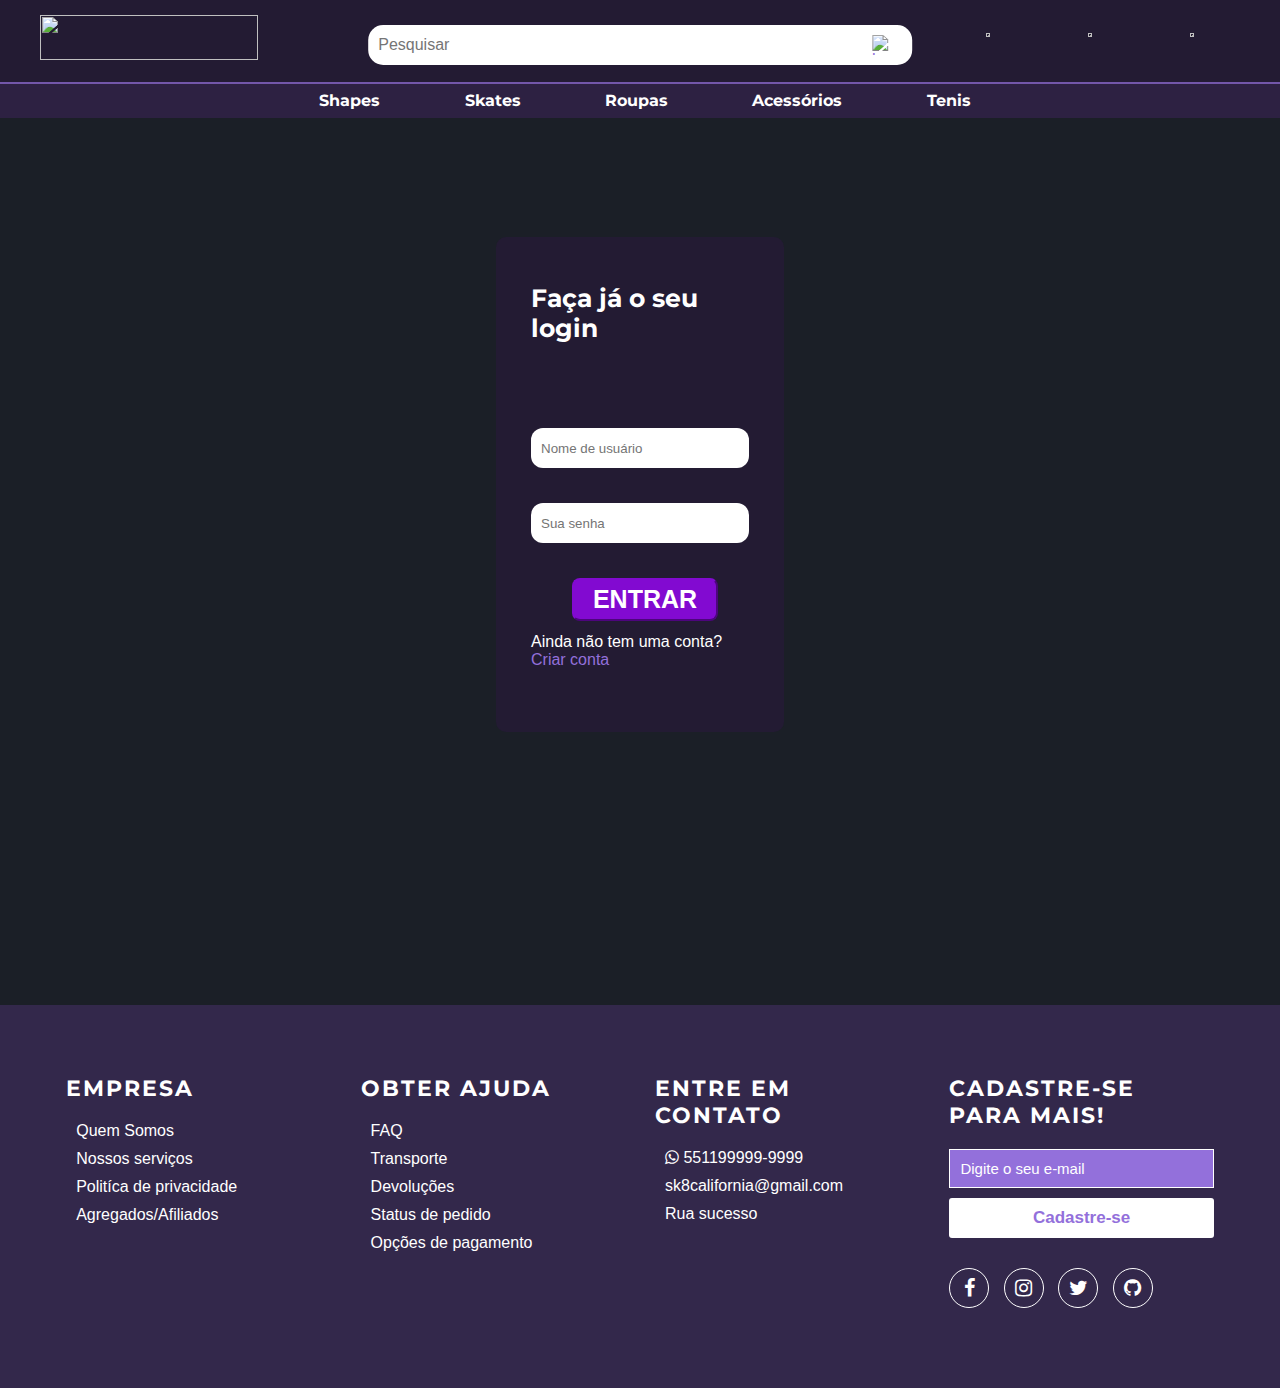
==== tca.html @ e91dea65 "Add files via upload" ====
<!DOCTYPE html>
<html lang="pt-br">
<head>
    <meta charset="UTF-8">
    <link rel="stylesheet" href="tca.css">
    <title>Login</title>
</head>
<body>
     <title>SK8 CALIFORNIA</title>
    <link rel="preconnect" href="https://fonts.googleapis.com">
<link rel="preconnect" href="https://fonts.gstatic.com" crossorigin>
<link href="https://fonts.googleapis.com/css2?family=Metal+Mania&display=swap" rel="stylesheet">
<link rel="preconnect" href="https://fonts.googleapis.com">
<link rel="preconnect" href="https://fonts.gstatic.com" crossorigin>
<link href="https://fonts.googleapis.com/css2?family=Montserrat:wght@600&display=swap" rel="stylesheet">
<link href="https://images.pexels.com/photos/2885940/pexels-photo-2885940.jpeg?auto=compress&cs=tinysrgb&w=1260&h=750&dpr=1">
    <link rel="stylesheet" href="https://images.pexels.com/photos/2885940/pexels-photo-2885940.jpeg?auto=compress&cs=tinysrgb&w=1260&h=750&dpr=1" integrity="sha">
    <link rel="stylesheet" href="https://cdnjs.cloudflare.com/ajax/libs/font-awesome/4.7.0/css/font-awesome.min.css">
<body>

    
    
<div class="background">
    <header>
    
    
        <a class="link" href="index (3).html"><img class="sk8logo" src="sk8.png" alt=""></a>
        <nav>
        <ul class="cabecalho-link"> 
            
        </ul><!--Cabecalho-Link-->
        
        <a href="tca.html" > <img class="usuario" src="homem-usuario.png"></a>
        <a href="#" > <img class="carrinho" src="vista-lateral-vazia-do-carrinho-de-compras.png"> </a>
        <a href="#">  <img class="agregados" src="grupo-de-usuarios.png"></a>
    </nav>
    </header>

    <div class="cabecalho">
    <nav>
        <ul>
            <li class="letras"><a style="font-family: 'Montserrat', sans-serif;" href="#">Shapes </a></li>
            <li><a style="font-family: 'Montserrat', sans-serif;" href="#">Skates </a></li>
            <li><a style="font-family: 'Montserrat', sans-serif;" href="#">Roupas </a></li>
            <li><a style="font-family: 'Montserrat', sans-serif;" href="#">Acessórios</a></li>
            <li><a style="font-family: 'Montserrat', sans-serif;" href="#">Tenis</a></li>
            
        </ul><!--Cabecalho-Link-->
    
    </nav>

</div>


</div>

<body class="lupa">
     <div class="search-box">
        <input type="text" class="search-txt" placeholder="Pesquisar">
        <a href="#" class="search-btn">
            <img src="D:\Microsoft VS Code\imagens\001-loupe.png" alt="Lupa" height="20" width="20" >
        </a>
     </div>
    <div class="area-login">
        <div class="login">
            <div>
                <h3 class="cadastro">Faça já o seu login</h3>
            </div>

            <form>
                <input type="text" name="nome" placeholder="Nome de usuário" autofocus>
                <input type="password" name="senha" placeholder="Sua senha">
                <a href="index (3).html" target="_blank">
                    <button type="button">
                    Entrar
                </button>
                </a>
            </form>
            <p> Ainda não tem uma conta?<a href="#"> Criar conta</a></p>
        </div>
    </div>
    <footer>
        <div class="container-footer">
          <div class="row-footer">
              <!-- Footer col-->
              <div class="footer-col">
                  <h4>Empresa</h4>
                  <ul>
                      <li> <a href=""> Quem Somos</a> </li>
                      <li> <a href=""> Nossos serviços</a> </li>
                      <li> <a href=""> Politíca de privacidade</a> </li>
                      <li> <a href=""> Agregados/Afiliados </a> </li>
                  </ul>
                  
              </div>
              
              <!--end footer col-->
              <!-- Footer col-->
              <div class="footer-col">
                  <h4>Obter Ajuda</h4>
                  <ul>
                      <li> <a href=""> FAQ</a> </li>
                      <li> <a href="">  Transporte</a> </li>
                      <li> <a href=""> Devoluções</a> </li>
                      <li> <a href=""> Status de pedido </a> </li>
                      <li> <a href=""> Opções de pagamento  </a> </li>
                  </ul>
                  
              </div>
              <!--end footer col-->
              <!-- Footer col-->
              <div class="footer-col">
                  <h4>Entre em contato</h4>
                  <ul>
                      <li> <a href=""><i class="fa fa-whatsapp"></i> 551199999-9999</a> </li>
                      <li> <a href=""> sk8california@gmail.com</a> </li>
                      <li> <a href=""> Rua sucesso</a> </li>
                    
                      
                  </ul>
                  
              </div>
              <!--end footer col-->
              <!-- Footer col-->
              <div class="footer-col">
                  <h4>Cadastre-se para mais!</h4>
                  <div class="form-sub">
                      <form>
                          <input type="email" placeholder="Digite o seu e-mail" required>
                          <button> Cadastre-se</button>
                      </form>
                  </div>
                  <div class="medias-socias">
                      <a href=""><i class="fa fa-facebook"></i></a>
                      <a href=""><i class="fa fa-instagram"></i></a>
                      <a href=""><i class="fa fa-twitter"></i></a>
                      <a href=""><i class="fa fa-github"></i></a>

                    </div>
              </div>
      </footer>
    
</body>
</html>
---- tca.css ----
body{
    background-color: #1B1F27;
    font-family: Arial, Helvetica, sans-serif;
    overflow-x: hidden;
    
}
h3.cadastro{
    font-family: 'Montserrat', sans-serif;
    color: white;
    padding-top: 5%;
    
}

.area-login{
    display: flex;
    justify-content: center;
    align-items: center;
    height: 110vh;
    justify-content: center;
    align-items: center;

}

.login{
    display: flex;
    flex-direction: column;
    align-items: center;
    background-color: rgb(35, 27, 51);
    width: 22.5%;
    border-radius: 10px;
    height: 50%;
    padding: 35px;
    margin-top: -20%;
    
}

.login form{
    display: flex;
    flex-direction: column;
    width: 100%;

}

.login input{
    margin-top: 35px;
    padding-left: 10px;
    background-color: #ffffff;
    color: mediumpurple;
    border: none;
    height: 40px;
    outline: none;
    border-radius: 12px;


}
.login img{
    margin-top: 20px;
    width: 410px;
    height: auto;
    
  
}
.input::placeholder{
    color: #ffffff;
    font-size: 14px;

}

form [type="button"]{
    display: block;
    background-color: rgb(130, 10, 209);
    color: white;
    font-size: 25px;
    text-transform: uppercase;
    font-weight: bold;
    cursor: pointer;
    border-radius: 8px;
   text-align: center;
   margin: auto;
   width: 70%;
   height: 62.5%;
   margin-top: 35px;
   border-color: rgb(130, 10, 209);



}
p{
    margin-top: 22px;
    color: white;

}
a{
    color: mediumpurple;
    text-decoration: none;
    margin-left: 10px;

}
img.usuario{
    height: 4%;
    width: 2%;
    position: absolute;
    top: 2.5%;
    left: 93%;

}

img.carrinho{
    height: 4%;
    width: 2%;
    position: absolute;
    top: 2.5%;
    left: 85%;


}
img.agregados{
    height: 4%;
    width: 2%;
    position: absolute;
    top: 2.5%;
    left: 77%;

}
nav{
    display: flex;
    align-items: center;
    justify-content: space-between;
    padding: 45px;
    padding-left: 8%;
    padding-right: 8%;
}

a.link img.sk8logo{
    cursor: pointer;
    letter-spacing: 2px;
    font-family: 'Montserrat', sans-serif;
    margin-top: 7%;
    margin-left: 14%;
    width: 17vw;
    height: 5vh;
   
}


nav ul li {
    display: inline-block;
    padding: 10px 35px;
    list-style-type: none;

    
}

nav ul li a {
    color: white;
    text-decoration: none;
    font-weight: bold;
    text-transform: capitalize;
}
nav ul li a :hover{
    color: red;
    transform: scale(1.2);
}
header{
    height: 10.5vh;
    background-color: rgb(35, 27, 51);
    display: flex;
    justify-content: space-between;
    
}

body.lupa{
    margin: 0;
    height: 100vh;
    width: 100vw;
        background-image: url(backgroundd.jpg);
        background-size: cover;
        background-position: top;
        height: 105vh;
}

.search-box{
    position: absolute;
    top: 5.0%;
    left: 50%;
    transform: translate(-50%, -50%);
    background: white;
    height: 40px;
    padding: 10px;
    border-radius: 15px;
    display: flex;
    justify-content: space-between;
    align-items: center;
       
}

.search-txt{
    border: none;
    background: none;
    outline: none;
    padding: 0;
    color: #1c1c1c;
    font-size: 16px;
    line-height: 40px;
    width: 37vw;
    transition: .5s;

}



.search-btn{
    width: 40px;
    height: 40px;
    border-radius: 30%;
    background: white;
    display: flex;
    justify-content: center;
    align-items: center;
    transition: .5s;


}

.search-box:hover > .search-txt{
    width: 40vw;
    padding: 0 6px;


}

.search-box:hover > .search-btn{
    background: #f8f8f8;
}


.text-sobre{
    width: 60%;
    
}




.text-sobre p{

    color: white;
    letter-spacing: 2px;
    font-size: 30px;
    line-height: 45px;
    margin-top: -50%;
    padding-left: 3%;
    font-family: 'Montserrat', sans-serif;
    text-shadow: 3px 3px 3px black;
    
}
h4{
    color: rgb(130, 10, 209);
    letter-spacing: 2px;
    font-size: 20px;
    font-family: 'Montserrat', sans-serif;
}

h1{
    color: white;
    margin: 20px 0px 20px;
    font-size: 75px;
}

h3{

    color: black;
    font-size: 25px;
     margin-bottom: 50px;
}
div.cabecalho{
    display: flex;
    width: 100%;
    height: 4vh;
    background-color: #2d2142;
    margin-top: -1%;
    border-top: 2px rgb(115, 87, 170) solid;
    justify-content: center;
    align-items: center;

    
    
}
@import url('https://fonts.googleapis.com/css2?family=Contrail+One&family=Poppins:wght@300&display=swap');

*{
    font-family: 'Poppins', sans-serif;
    margin: 0;
    padding: 0;
    box-sizing: border-box;
}
footer{
    background-color: rgb(51, 40, 75);
    padding: 70px 0;
    margin-top: -8%;

}
.container-footer{
    max-width: 1400px;
    padding: 0 4%;
    margin: auto;
}
.row-footer{
    display: flex;
    flex-wrap: wrap;
}

.footer-col{
    width: 25%;
    padding: 0 15px;
}
.footer-col h4{
    font-size: 22px;
    color: white;
    margin-bottom: 20px;
    position: relative;
    text-transform: uppercase;
}
.footer-col ul{
    list-style: none;
}
.footer-col ul li{
    margin: 10px 0;
}
.footer-col ul li a{
    font-size: 16px;
    text-transform: none;
    color: white;
    text-decoration: none;
    font-weight: 300;
    display: block;
    transition: all 0.3s ease;
}
.footer-col ul li a:hover{
   color: #cecdcd;
   padding-left: 10px;
}
.footer-col .medias-socias{
    margin-top: 30px;
}
.footer-col .medias-socias a{
    display: inline-flex;
    align-items: center;
    justify-content: center;
    height: 40px;
    width: 40px;
    margin: 0 10px 10px 0 ;
    text-decoration: none;
    border-radius: 50%;
    color: white;
    border: 1px solid  white;
    transition: all 0.5s ease;
}
.footer-col .medias-socias a i{
    font-size: 20px;
}
.footer-col .medias-socias a:hover{
    color: mediumpurple;
    background-color: white;
}
.footer-col .form-sub input{
    width: 100%;
    padding: 10px;
    font-size: 15px;
    outline: none;
    border: 1px solid white;
    color: #c1c1c1;
    background-color: mediumpurple;
}
.footer-col .form-sub input::placeholder{
    color: white;
}
.footer-col .form-sub button{

    width: 100%;
    margin-top: 10px;
    padding: 10px;
    font-size: 17px;
    outline: none;
    border: none;
    cursor: pointer;
    color: mediumpurple;
    border-radius:  3px;
    font-weight: bold;
    background-color: white;
}
    @media (max-width:800px ){
        .footer-col{
            width: 50%;
            margin-bottom: 30px;
        }
    }
    @media (max-width:600px) {
        .footer-col{
            width: 100% ;
        }
    }
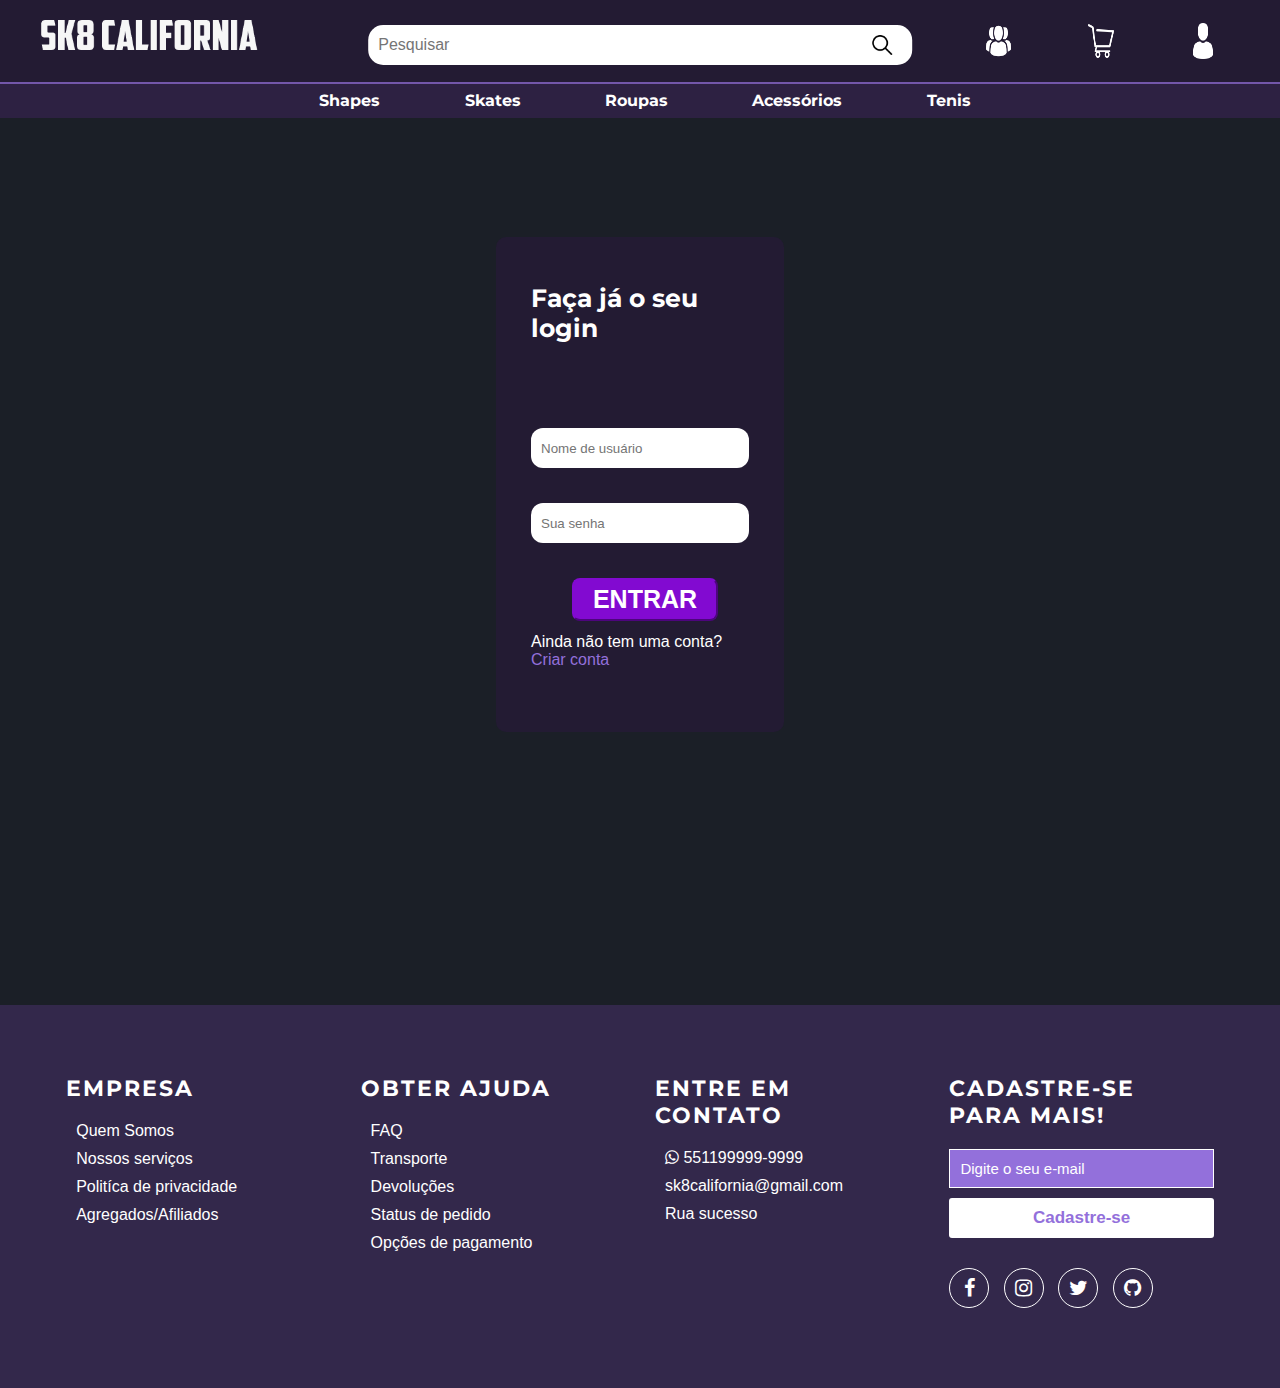
==== commit a80b3534: "Update tca.html" ====
--- a/tca.html
+++ b/tca.html
@@ -58,7 +58,7 @@
      <div class="search-box">
         <input type="text" class="search-txt" placeholder="Pesquisar">
         <a href="#" class="search-btn">
-            <img src="D:\Microsoft VS Code\imagens\001-loupe.png" alt="Lupa" height="20" width="20" >
+            <img src="001-loupe.png" alt="Lupa" height="20" width="20" >
         </a>
      </div>
     <div class="area-login">
@@ -141,4 +141,4 @@
       </footer>
     
 </body>
-</html>+</html>
